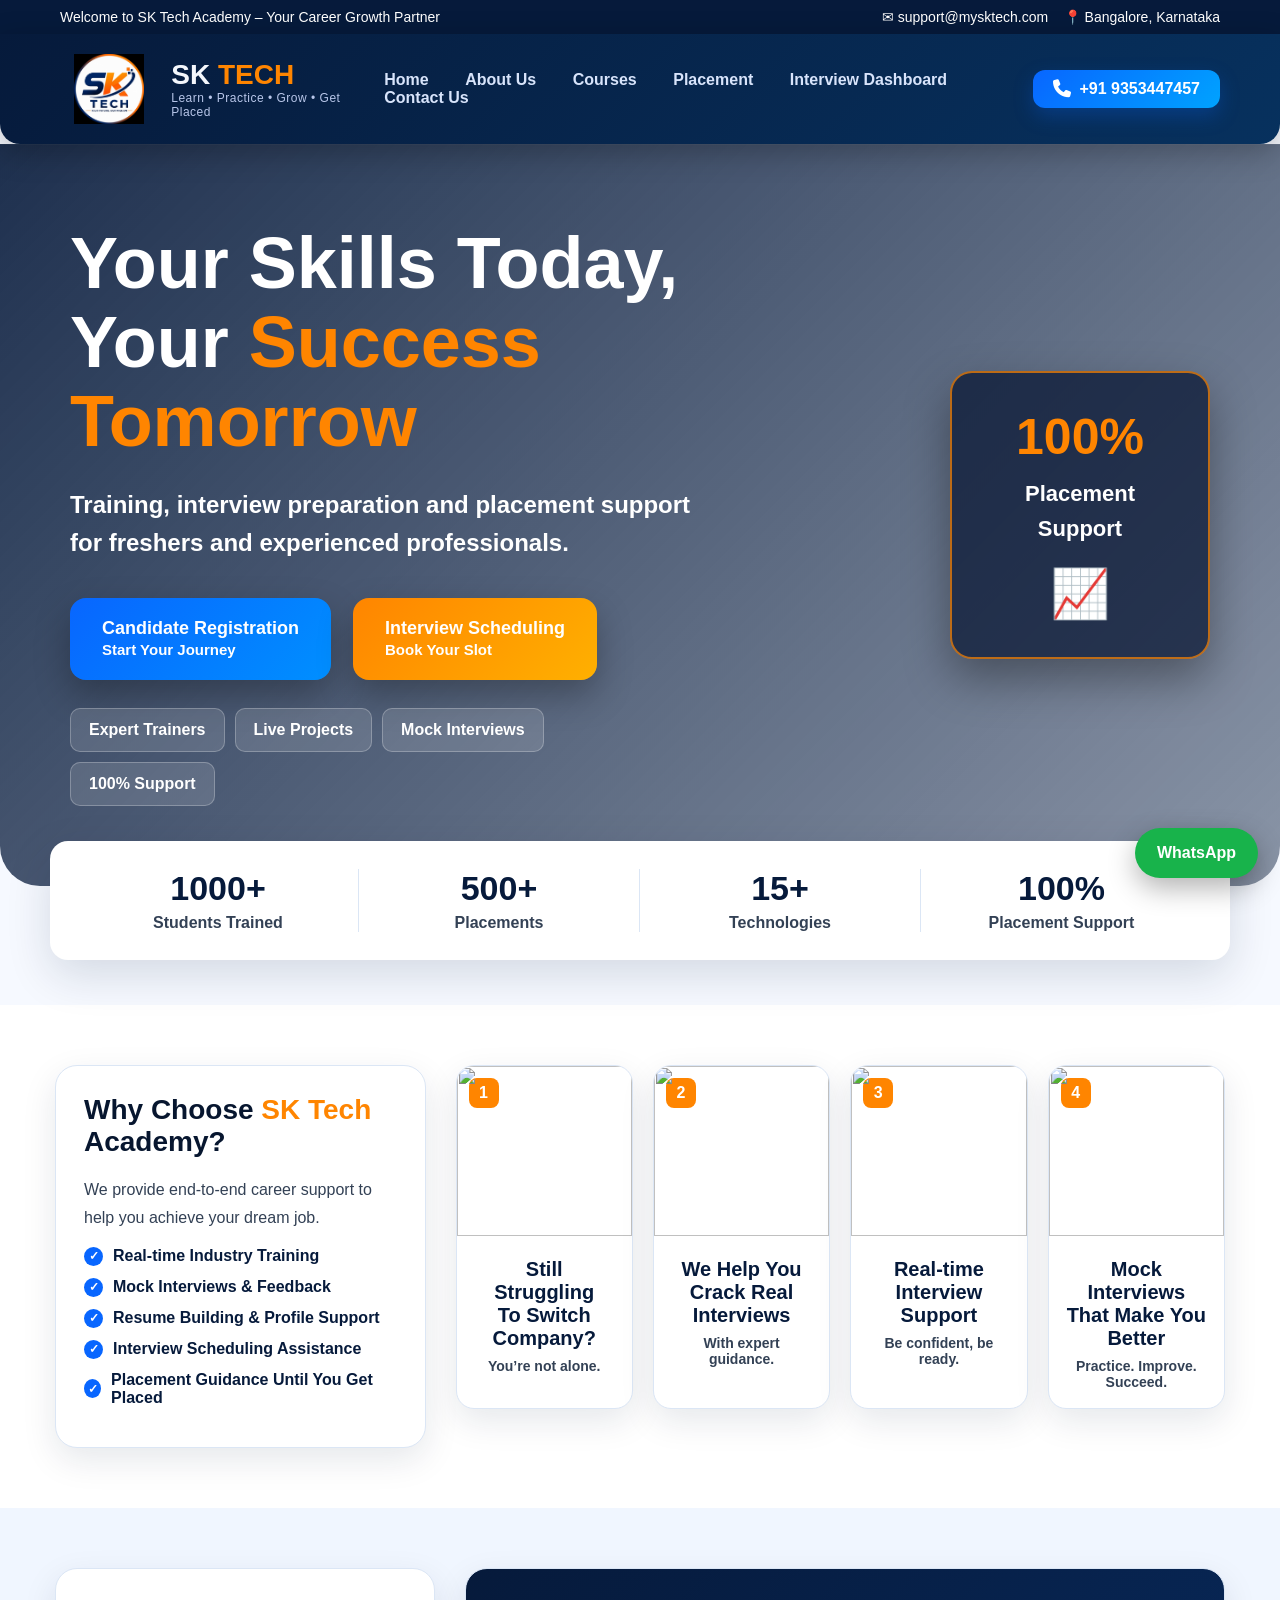
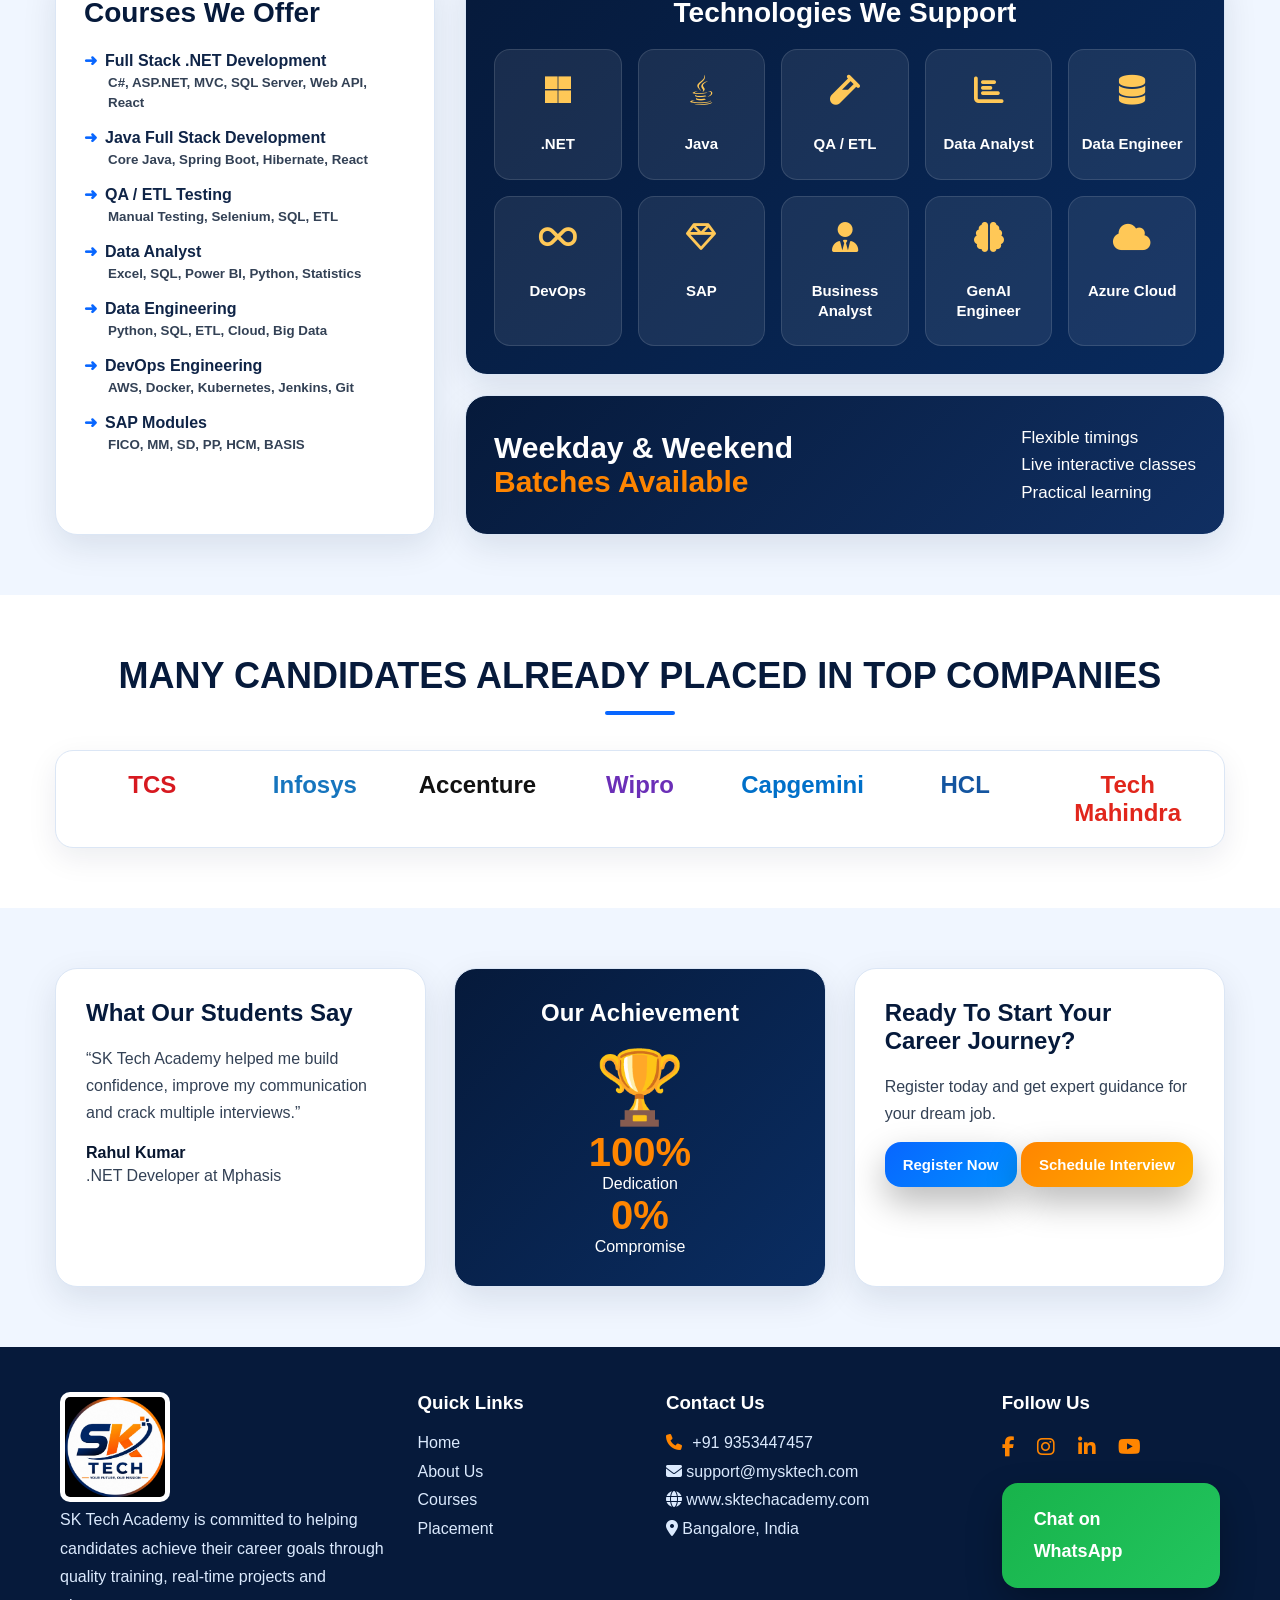
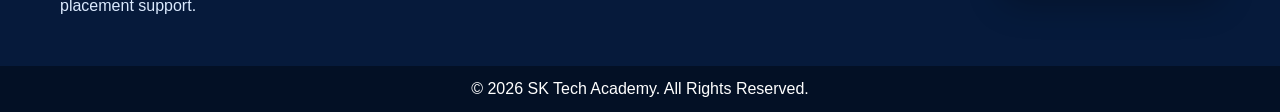
==== index.html @ 512243de "Add files via upload" ====
<!DOCTYPE html>
<html lang="en">
<head>
<meta charset="UTF-8" />
<meta name="viewport" content="width=device-width, initial-scale=1.0" />
<title>SK Tech Academy | Learn • Practice • Grow • Get Placed</title>

    <!-- Import Font Awesome for professional icons -->
    <link rel="stylesheet" href="https://cdnjs.cloudflare.com/ajax/libs/font-awesome/6.4.0/css/all.min.css">

<style>
*{margin:0;padding:0;box-sizing:border-box;font-family:'Segoe UI',sans-serif}
html{scroll-behavior:smooth}
body{background:#f6f9ff;color:#07162f}
:root{--navy:#061a3b;--blue:#0866ff;--orange:#ff8500;--green:#18b34b;--text:#334155}

.topbar{background:#061a3b;color:white;padding:9px 60px;display:flex;justify-content:space-between;font-size:14px}
.header{
  /* Premium dark gradient header for consistency with dashboard */
  background: linear-gradient(135deg,#061a3b,#07315e);
  padding:20px 60px;
  display:flex;
  align-items:center;
  justify-content:space-between;
  box-shadow:0 8px 30px rgba(0,0,0,.25);
  position:sticky;
  top:0;
  z-index:1000;
  color:#f4f7fc;
  border-bottom-left-radius:20px;
  border-bottom-right-radius:20px;
}
.logo{display:flex;align-items:center;gap:14px}
.logo img{width:105px;height:70px;object-fit:contain}
.logo h2{font-size:28px;color:var(--navy)}
.logo span{color:var(--orange)}
.logo small{display:block;font-size:12px;color:var(--text);letter-spacing:.5px}

/* Override logo text colors when inside the dark header for better contrast */
.header .logo h2 {
  color: #f4f7fc;
}
.header .logo small {
  color: #b8c6e9;
}
nav a{
  margin:0 16px;
  text-decoration:none;
  color:#d8e4fb;
  font-weight:800;
  transition:.3s;
}
nav a:hover{
  color:var(--orange);
}
  /* Compact the call button so the phone number doesn’t overwhelm the header */
  .callbtn{
    background:linear-gradient(135deg,#0866ff,#00a3ff);
    color:#fff;
    text-decoration:none;
    padding:10px 20px;
    border-radius:12px;
    font-weight:800;
    font-size:16px;
    box-shadow:0 8px 20px rgba(8,102,255,.25);
    display:flex;
    align-items:center;
    gap:8px;
  }
  .callbtn i{font-size:18px;}

.hero{
  min-height:700px;
  background:linear-gradient(135deg,rgba(6,26,59,.90),rgba(6,26,59,.45)),url("https://images.unsplash.com/photo-1552664730-d307ca884978?auto=format&fit=crop&w=1800&q=90");
  background-size:cover;
  background-position:center;
  display:grid;
  grid-template-columns:1.1fr .9fr;
  align-items:center;
  padding:80px 70px;
  color:white;
  border-bottom-left-radius:40px;
  border-bottom-right-radius:40px;
  overflow:hidden;
}
.hero h1{
  font-size:72px;
  line-height:1.1;
  margin-bottom:24px;
  font-weight:800;
}
.hero h1 span{color:var(--orange)}
.hero p{
  font-size:24px;
  line-height:1.6;
  margin-bottom:36px;
  font-weight:600;
}
.actions{display:flex;gap:22px;flex-wrap:wrap;margin-bottom:28px}
.btn{
  display:inline-block;
  text-decoration:none;
  color:white;
  padding:20px 32px;
  border-radius:16px;
  font-weight:900;
  font-size:18px;
  box-shadow:0 15px 35px rgba(0,0,0,.28);
  transition:.25s;
}
.btn:hover{transform:translateY(-4px)}
.blue{background:linear-gradient(135deg,#0866ff,#008fff)}
.orange{background:linear-gradient(135deg,#ff8500,#ffb000)}
.green{background:linear-gradient(135deg,#18b34b,#22c55e)}
.hero-tags{display:flex;gap:10px;flex-wrap:wrap}
.hero-tags span{background:rgba(255,255,255,.13);border:1px solid rgba(255,255,255,.25);padding:12px 18px;border-radius:10px;font-weight:800}
.support-box{justify-self:end;background:rgba(3,18,48,.70);border:2px solid rgba(255,133,0,.7);border-radius:22px;padding:35px 30px;width:260px;text-align:center;box-shadow:0 20px 45px rgba(0,0,0,.35)}
.support-box h2{font-size:50px;color:var(--orange)}.support-box p{font-size:22px;font-weight:900;margin:10px 0 20px}

.stats{max-width:1180px;margin:-45px auto 45px;background:white;border-radius:18px;box-shadow:0 15px 45px rgba(6,26,59,.14);display:grid;grid-template-columns:repeat(4,1fr);padding:28px;position:relative;z-index:10}
.stat{text-align:center;border-right:1px solid #dbe6f5}.stat:last-child{border-right:none}.stat h2{font-size:34px;color:var(--navy)}.stat p{color:var(--text);font-weight:700;margin-top:6px}

.section{padding:60px 55px;background:white}.section.alt{background:#f0f6ff}.title{text-align:center;margin-bottom:35px}.title h2{font-size:36px;text-transform:uppercase;color:var(--navy)}.title span{color:var(--orange)}.line{width:70px;height:4px;background:var(--blue);margin:14px auto;border-radius:20px}

.story{display:grid;grid-template-columns:.65fr 1.35fr;gap:30px;max-width:1180px;margin:auto;align-items:start}
.why{background:white;border-radius:22px;padding:28px;box-shadow:0 12px 34px rgba(6,26,59,.10);border:1px solid #dbe6f5}
.why h2{font-size:28px;margin-bottom:18px}.why h2 span{color:var(--orange)}.why p{line-height:1.7;color:var(--text);font-size:16px;margin-bottom:16px}
.check{display:flex;align-items:center;gap:10px;margin:12px 0;font-weight:800;color:var(--navy)}.dot{width:19px;height:19px;border-radius:50%;background:var(--blue);color:white;display:flex;align-items:center;justify-content:center;font-size:12px}
.frames{display:grid;grid-template-columns:repeat(4,1fr);gap:20px}
.frame{background:white;border-radius:18px;overflow:hidden;box-shadow:0 12px 34px rgba(6,26,59,.10);border:1px solid #dbe6f5;position:relative}
.frame img{width:100%;height:170px;object-fit:cover;filter:saturate(1.08)}
.num{position:absolute;left:12px;top:12px;background:var(--orange);color:white;width:30px;height:30px;border-radius:8px;display:flex;align-items:center;justify-content:center;font-weight:900}
.frame div:last-child{padding:18px;text-align:center}.frame h3{font-size:20px;color:var(--navy);margin-bottom:8px}.frame p{font-size:14px;color:var(--text);font-weight:700}

.main-grid{max-width:1180px;margin:auto;display:grid;grid-template-columns:.8fr 1.6fr;gap:30px}
.courses,.tech-panel,.batch{background:white;border-radius:22px;box-shadow:0 12px 34px rgba(6,26,59,.10);border:1px solid #dbe6f5;padding:28px}
.courses h2,.tech-panel h2{font-size:28px;color:var(--navy);margin-bottom:20px}
.course{margin:13px 0;color:#0f2447;font-weight:800;line-height:1.5}.course small{display:block;color:var(--text);font-weight:600;margin-left:24px}
.arrow{color:var(--blue);font-weight:900;margin-right:8px}

.tech-panel{background:linear-gradient(135deg,#061a3b,#082a5d);color:white}
.tech-panel h2{text-align:center;color:white}
.tech-grid{display:grid;grid-template-columns:repeat(5,1fr);gap:16px}
.tech{
  background:rgba(255,255,255,.08);
  border:1px solid rgba(255,255,255,.12);
  border-radius:16px;
  padding:25px 10px;
  text-align:center;
  font-weight:800;
  font-size:15px;
  line-height:1.3;
}
.tech i{
  display:block;
  font-size:30px;
  margin-bottom:10px;
  color:#ffc857;
}

/* Styling for social media icons in the footer */
.social-links a{
  color:#dbeafe;
  font-size:20px;
  margin-right:12px;
  transition:color .3s;
}
.social-links a:hover{
  color:var(--orange);
}

/* Styling for contact icons in footer */
footer div h3 + p a i {
  margin-right:6px;
  color:var(--orange);
}
.batch{margin-top:20px;background:linear-gradient(135deg,#061a3b,#102f62);color:white;display:flex;align-items:center;justify-content:space-between;gap:20px}
.batch h2{font-size:30px}.batch h2 span{color:var(--orange)}.batch p{font-size:17px;line-height:1.6}

.logos{max-width:1180px;margin:auto;background:white;border:1px solid #dbe6f5;border-radius:18px;padding:20px;display:grid;grid-template-columns:repeat(7,1fr);gap:10px;box-shadow:0 10px 30px rgba(6,26,59,.08)}
.company{text-align:center;font-weight:900;font-size:24px;color:#123}.company:nth-child(1){color:#d71920}.company:nth-child(2){color:#1675be}.company:nth-child(3){color:#111}.company:nth-child(4){color:#6b2fb7}.company:nth-child(5){color:#0070c9}.company:nth-child(6){color:#1455a0}.company:nth-child(7){color:#e1261c}

.bottom-grid{max-width:1180px;margin:auto;display:grid;grid-template-columns:1fr 1fr 1fr;gap:28px}
.testimonial,.achievement,.ready{background:white;border-radius:22px;padding:30px;box-shadow:0 12px 34px rgba(6,26,59,.10);border:1px solid #dbe6f5}
.testimonial h2,.achievement h2,.ready h2{color:var(--navy);margin-bottom:18px}
.testimonial p,.ready p{line-height:1.7;color:var(--text)}
.achievement{background:linear-gradient(135deg,#061a3b,#0a2d62);color:white;text-align:center}.achievement h2{color:white}.cup{font-size:72px}.achievement b{font-size:40px;color:var(--orange)}
.ready .btn{padding:14px 18px;font-size:15px;margin-top:15px}

footer{background:#061a3b;color:white;padding:45px 60px;display:grid;grid-template-columns:1.5fr 1fr 1.4fr 1fr;gap:30px}
footer img{width:110px;background:white;border-radius:10px;padding:5px}footer h3{margin-bottom:15px}footer p,footer a{color:#dbeafe;text-decoration:none;line-height:1.8}
.copy{background:#031025;color:white;text-align:center;padding:14px}.whatsapp{position:fixed;right:22px;bottom:22px;background:#18b34b;color:white;text-decoration:none;padding:16px 22px;border-radius:50px;font-weight:900;box-shadow:0 10px 28px rgba(0,0,0,.30);z-index:999}

@media(max-width:950px){
.topbar{display:none}.header{padding:15px;flex-direction:column;gap:12px}nav{display:flex;flex-wrap:wrap;justify-content:center}.hero{grid-template-columns:1fr;text-align:center;padding:55px 20px}.hero h1{font-size:42px}.support-box{display:none}.actions,.hero-tags{justify-content:center}.stats,.story,.main-grid,.bottom-grid,footer{grid-template-columns:1fr}.frames,.tech-grid,.logos{grid-template-columns:repeat(2,1fr)}.stat{border-right:none;border-bottom:1px solid #dbe6f5}.stat:last-child{border-bottom:none}
}
</style>
</head>

<body>

<div class="topbar">
  <span>Welcome to SK Tech Academy – Your Career Growth Partner</span>
  <span>✉ support@mysktech.com &nbsp;&nbsp; 📍 Bangalore, Karnataka</span>
</div>

<header class="header">
  <div class="logo">
    <img src="logo.jpeg" alt="SK Tech Logo">
    <div>
      <h2>SK <span>TECH</span></h2>
      <small>Learn • Practice • Grow • Get Placed</small>
    </div>
  </div>
  <nav>
    <a href="#home">Home</a>
    <a href="#why">About Us</a>
    <a href="#courses">Courses</a>
    <a href="#placement">Placement</a>
     <a href="interviews.html">Interview Dashboard</a>
    <a href="#contact">Contact Us</a>
  </nav>
  <a class="callbtn" href="tel:+919353447457">
    <i class="fas fa-phone"></i> +91&nbsp;9353447457
  </a>
</header>

<section id="home" class="hero">
  <div>
    <h1>Your Skills Today,<br>Your <span>Success Tomorrow</span></h1>
    <p>Training, interview preparation and placement support for freshers and experienced professionals.</p>
    <div class="actions">
      <a class="btn blue" target="_blank" href="https://forms.gle/h9aqB2KtMqqB9rmc6">Candidate Registration<br><small>Start Your Journey</small></a>
      <a class="btn orange" target="_blank" href="https://script.google.com/macros/s/AKfycbzzML8wx7lF_0caPkVZVsLgpHvPX1brwcgWPW8Pg8t4EwYzUQHsMmB_R8AJdDSjA3t1RA/exec">Interview Scheduling<br><small>Book Your Slot</small></a>
    </div>
    <div class="hero-tags">
      <span>Expert Trainers</span><span>Live Projects</span><span>Mock Interviews</span><span>100% Support</span>
    </div>
  </div>
  <div class="support-box">
    <h2>100%</h2>
    <p>Placement Support</p>
    <div style="font-size:48px;color:#ff8500">📈</div>
  </div>
</section>

<div class="stats">
  <div class="stat"><h2>1000+</h2><p>Students Trained</p></div>
  <div class="stat"><h2>500+</h2><p>Placements</p></div>
  <div class="stat"><h2>15+</h2><p>Technologies</p></div>
  <div class="stat"><h2>100%</h2><p>Placement Support</p></div>
</div>

<section id="why" class="section">
  <div class="story">
    <div class="why">
      <h2>Why Choose <span>SK Tech</span> Academy?</h2>
      <p>We provide end-to-end career support to help you achieve your dream job.</p>
      <div class="check"><span class="dot">✓</span> Real-time Industry Training</div>
      <div class="check"><span class="dot">✓</span> Mock Interviews & Feedback</div>
      <div class="check"><span class="dot">✓</span> Resume Building & Profile Support</div>
      <div class="check"><span class="dot">✓</span> Interview Scheduling Assistance</div>
      <div class="check"><span class="dot">✓</span> Placement Guidance Until You Get Placed</div>
    </div>
    <div class="frames">
      <div class="frame"><span class="num">1</span><img src="https://images.unsplash.com/photo-1516321318423-f06f85e504b3?auto=format&fit=crop&w=700&q=80"><div><h3>Still Struggling<br>To Switch Company?</h3><p>You’re not alone.</p></div></div>
      <div class="frame"><span class="num">2</span><img src="https://images.unsplash.com/photo-1560250097-0b93528c311a?auto=format&fit=crop&w=700&q=80"><div><h3>We Help You<br>Crack Real Interviews</h3><p>With expert guidance.</p></div></div>
      <div class="frame"><span class="num">3</span><img src="https://images.unsplash.com/photo-1551836022-d5d88e9218df?auto=format&fit=crop&w=700&q=80"><div><h3>Real-time Interview<br>Support</h3><p>Be confident, be ready.</p></div></div>
      <div class="frame"><span class="num">4</span><img src="https://images.unsplash.com/photo-1551836022-8b2858c9c69b?auto=format&fit=crop&w=700&q=80"><div><h3>Mock Interviews<br>That Make You Better</h3><p>Practice. Improve. Succeed.</p></div></div>
    </div>
  </div>
</section>

<section id="courses" class="section alt">
  <div class="main-grid">
    <div class="courses">
      <h2>Courses We Offer</h2>
      <div class="course"><span class="arrow">➜</span>Full Stack .NET Development<small>C#, ASP.NET, MVC, SQL Server, Web API, React</small></div>
      <div class="course"><span class="arrow">➜</span>Java Full Stack Development<small>Core Java, Spring Boot, Hibernate, React</small></div>
      <div class="course"><span class="arrow">➜</span>QA / ETL Testing<small>Manual Testing, Selenium, SQL, ETL</small></div>
      <div class="course"><span class="arrow">➜</span>Data Analyst<small>Excel, SQL, Power BI, Python, Statistics</small></div>
      <div class="course"><span class="arrow">➜</span>Data Engineering<small>Python, SQL, ETL, Cloud, Big Data</small></div>
      <div class="course"><span class="arrow">➜</span>DevOps Engineering<small>AWS, Docker, Kubernetes, Jenkins, Git</small></div>
      <div class="course"><span class="arrow">➜</span>SAP Modules<small>FICO, MM, SD, PP, HCM, BASIS</small></div>
    </div>

    <div>
        <div class="tech-panel">
        <h2>Technologies We Support</h2>
        <div class="tech-grid">
          <div class="tech"><i class="fab fa-microsoft"></i><br>.NET</div>
          <div class="tech"><i class="fab fa-java"></i><br>Java</div>
          <div class="tech"><i class="fas fa-vial"></i><br>QA / ETL</div>
          <div class="tech"><i class="fas fa-chart-bar"></i><br>Data Analyst</div>
          <div class="tech"><i class="fas fa-database"></i><br>Data Engineer</div>
          <div class="tech"><i class="fas fa-infinity"></i><br>DevOps</div>
          <div class="tech"><i class="far fa-gem"></i><br>SAP</div>
          <div class="tech"><i class="fas fa-user-tie"></i><br>Business Analyst</div>
          <div class="tech"><i class="fas fa-brain"></i><br>GenAI Engineer</div>
          <div class="tech"><i class="fas fa-cloud"></i><br>Azure Cloud</div>
        </div>
      </div>
      <div class="batch">
        <h2>Weekday & Weekend<br><span>Batches Available</span></h2>
        <p>Flexible timings<br>Live interactive classes<br>Practical learning</p>
      </div>
    </div>
  </div>
</section>

<section id="placement" class="section">
  <div class="title">
    <h2>Many Candidates Already Placed In Top Companies</h2>
    <div class="line"></div>
  </div>
  <div class="logos">
    <div class="company">TCS</div><div class="company">Infosys</div><div class="company">Accenture</div><div class="company">Wipro</div><div class="company">Capgemini</div><div class="company">HCL</div><div class="company">Tech Mahindra</div>
  </div>
</section>

<section class="section alt">
  <div class="bottom-grid">
    <div class="testimonial"><h2>What Our Students Say</h2><p>“SK Tech Academy helped me build confidence, improve my communication and crack multiple interviews.”</p><br><b>Rahul Kumar</b><p>.NET Developer at Mphasis</p></div>
    <div class="achievement"><h2>Our Achievement</h2><div class="cup">🏆</div><p><b>100%</b><br>Dedication</p><p><b>0%</b><br>Compromise</p></div>
    <div class="ready"><h2>Ready To Start Your Career Journey?</h2><p>Register today and get expert guidance for your dream job.</p><a class="btn blue" target="_blank" href="https://forms.gle/h9aqB2KtMqqB9rmc6">Register Now</a> <a class="btn orange" target="_blank" href="https://script.google.com/macros/s/AKfycbzzML8wx7lF_0caPkVZVsLgpHvPX1brwcgWPW8Pg8t4EwYzUQHsMmB_R8AJdDSjA3t1RA/exec">Schedule Interview</a></div>
  </div>
</section>

<footer id="contact">
  <div><img src="logo.jpeg" alt="SK Tech Logo"><p>SK Tech Academy is committed to helping candidates achieve their career goals through quality training, real-time projects and placement support.</p></div>
  <div><h3>Quick Links</h3><p><a href="#home">Home</a></p><p><a href="#why">About Us</a></p><p><a href="#courses">Courses</a></p><p><a href="#placement">Placement</a></p></div>
  <div>
    <h3>Contact Us</h3>
    <p><a href="tel:+919353447457"><i class="fas fa-phone"></i>&nbsp;+91&nbsp;9353447457</a></p>
    <p><a href="mailto:support@mysktech.com"><i class="fas fa-envelope"></i>&nbsp;support@mysktech.com</a></p>
    <p><a href="https://www.sktechacademy.com" target="_blank"><i class="fas fa-globe"></i>&nbsp;www.sktechacademy.com</a></p>
    <p><i class="fas fa-map-marker-alt"></i>&nbsp;Bangalore, India</p>
  </div>
  <div>
    <h3>Follow Us</h3>
    <p class="social-links">
      <a href="https://www.facebook.com/share/1Cyr7YgBVY/?mibextid=wwXIfr" target="_blank" aria-label="Facebook"><i class="fab fa-facebook-f"></i></a>
      <a href="https://www.instagram.com/____sk_tech_____?igsh=MWUwenM3Ym5lbGI1bg==" target="_blank" aria-label="Instagram"><i class="fab fa-instagram"></i></a>
      <a href="https://www.linkedin.com/company/sktechacademy" target="_blank" aria-label="LinkedIn"><i class="fab fa-linkedin-in"></i></a>
      <a href="https://www.youtube.com/@sktechacademy" target="_blank" aria-label="YouTube"><i class="fab fa-youtube"></i></a>
    </p>
    <br>
    <a class="btn green" href="https://wa.me/919353447457" target="_blank">Chat on WhatsApp</a>
  </div>
</footer>

<div class="copy">© 2026 SK Tech Academy. All Rights Reserved.</div>
<a class="whatsapp" target="_blank" href="https://wa.me/919353447457">WhatsApp</a>

</body>
</html>
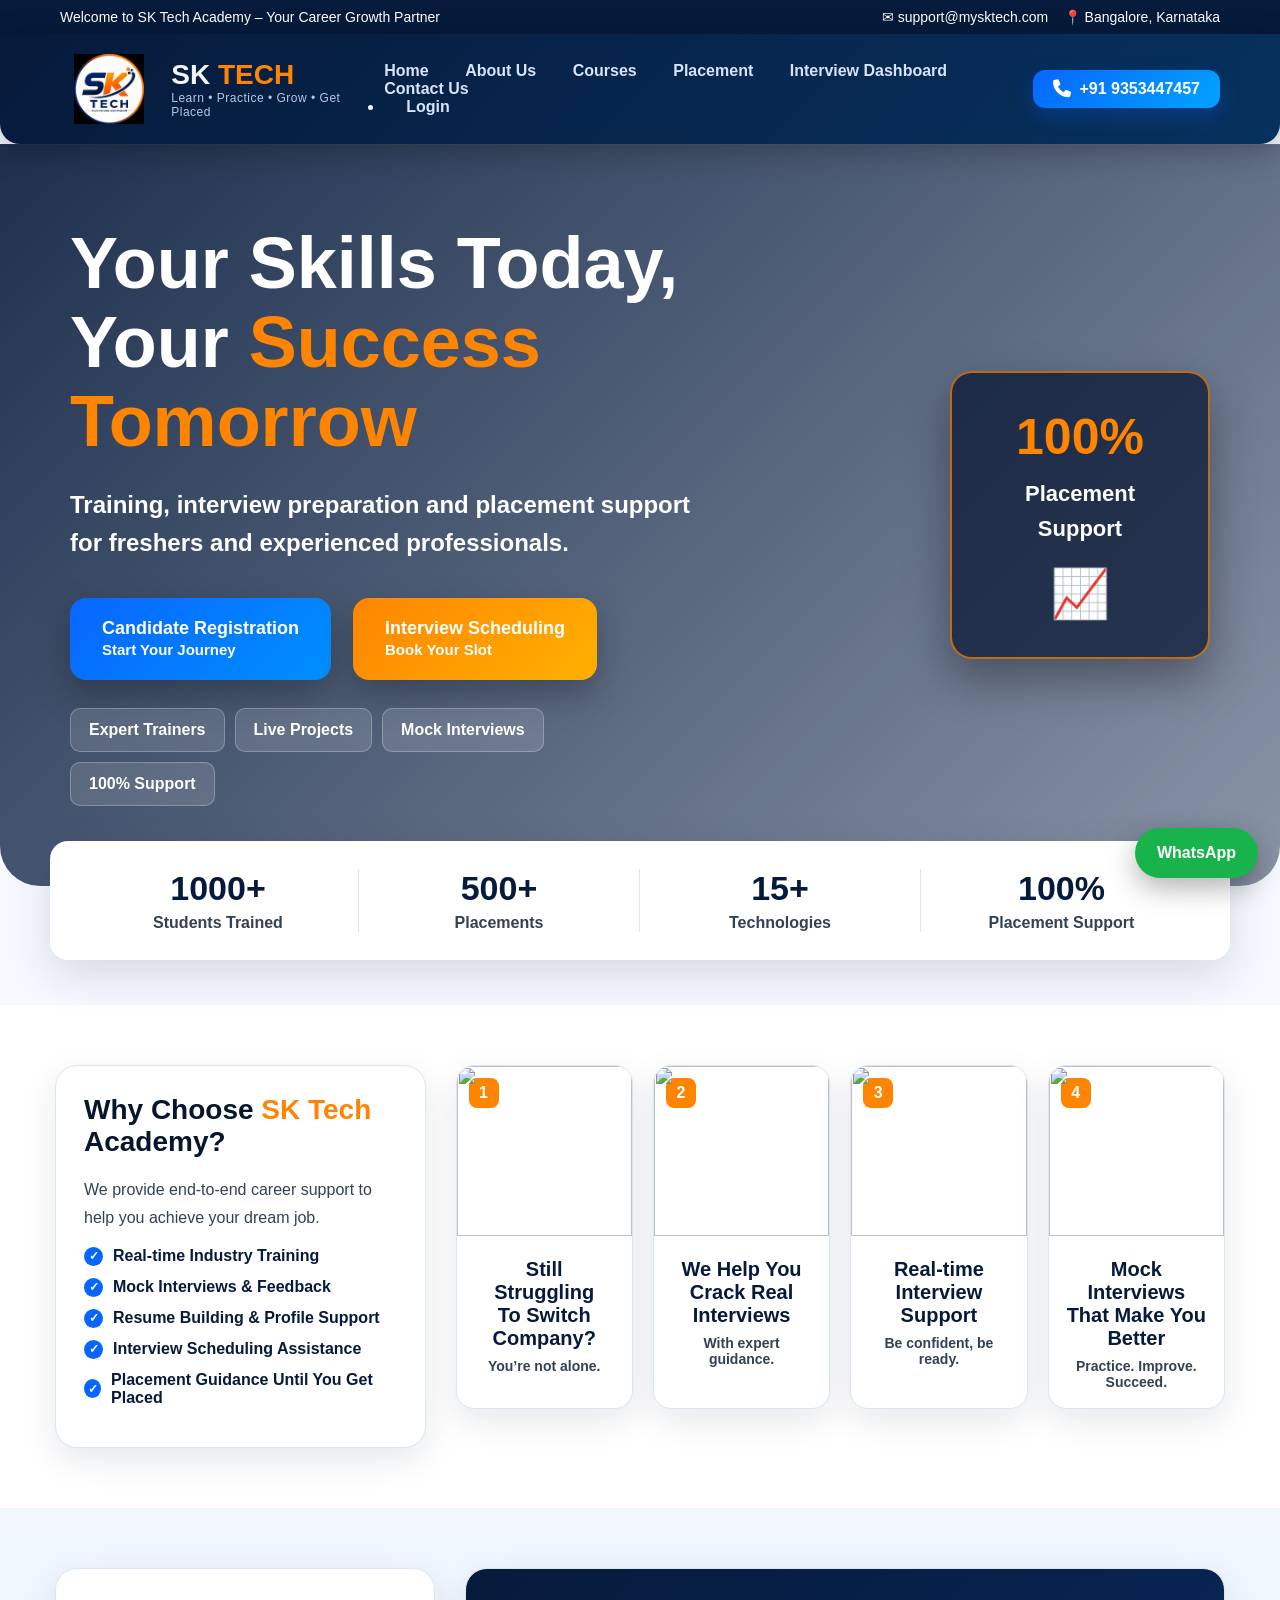
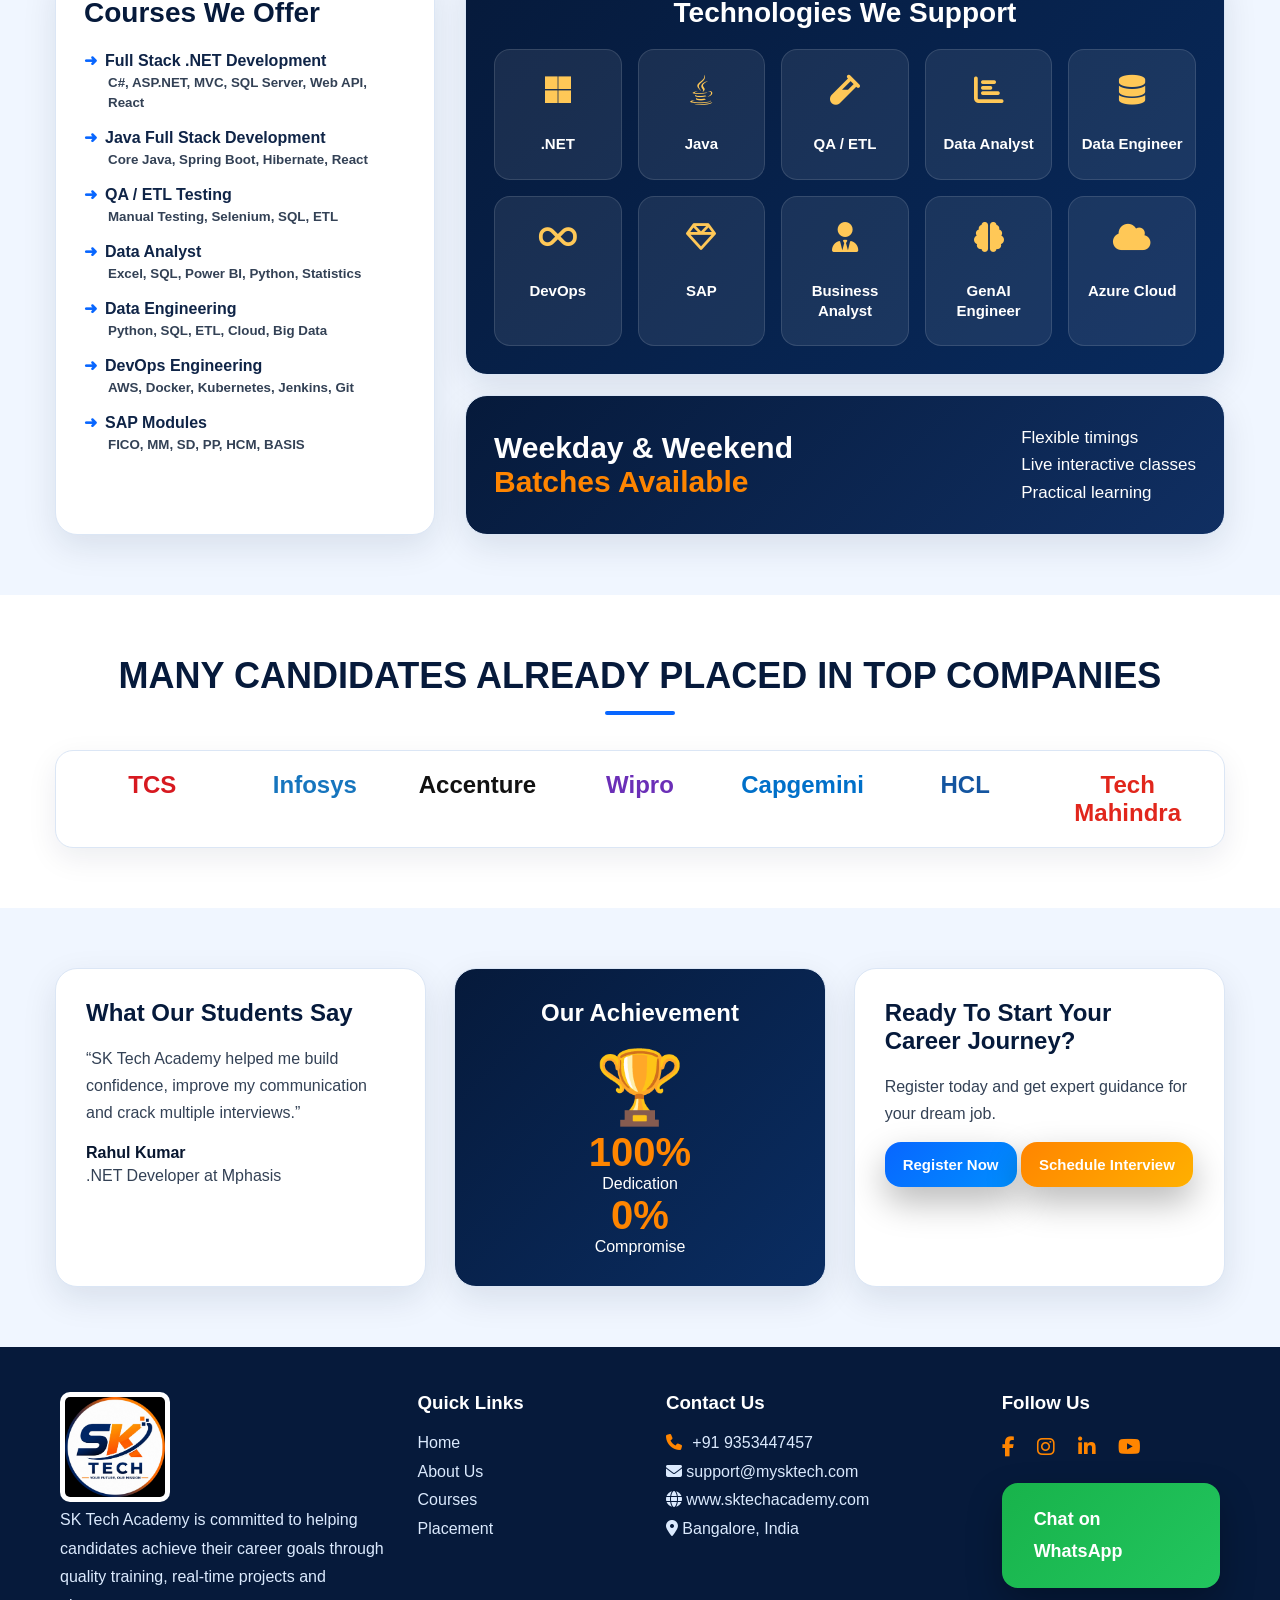
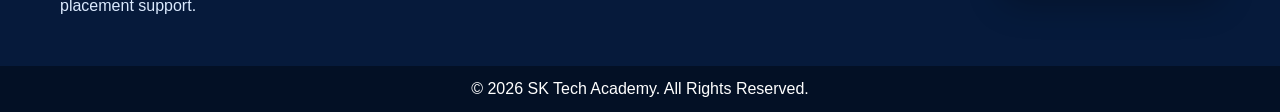
==== commit 0c4198c9: "Update index.html" ====
--- a/index.html
+++ b/index.html
@@ -219,6 +219,8 @@
     <a href="#placement">Placement</a>
      <a href="interviews.html">Interview Dashboard</a>
     <a href="#contact">Contact Us</a>
+
+      <li><a href="login.html">Login</a></li>
   </nav>
   <a class="callbtn" href="tel:+919353447457">
     <i class="fas fa-phone"></i> +91&nbsp;9353447457
@@ -353,4 +355,4 @@
 <a class="whatsapp" target="_blank" href="https://wa.me/919353447457">WhatsApp</a>
 
 </body>
-</html>+</html>
